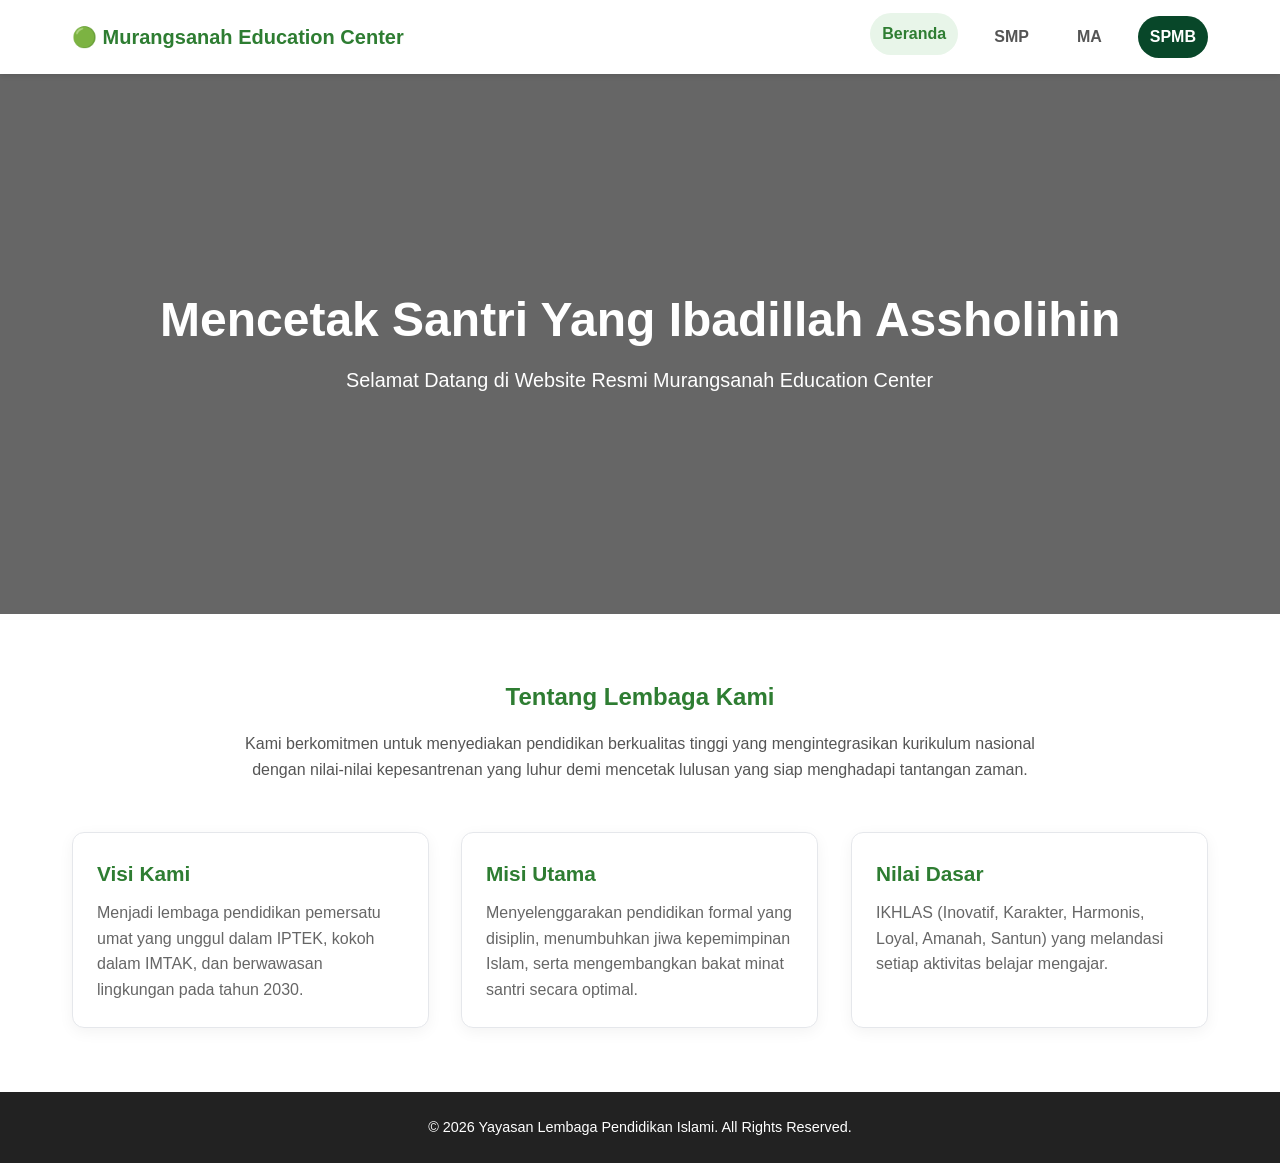
==== index.html @ 17e2d60f "nambah animasi" ====
<!DOCTYPE html>
<html lang="id">
<head>
    <meta charset="UTF-8">
    <meta name="viewport" content="width=device-width, initial-scale=1.0">
    <title>Lembaga Pendidikan Islam | Beranda</title>
    <link rel="stylesheet" href="style.css">
</head>
<body>

    <!-- NAVBAR -->
    <header>
        <nav class="navbar">
            <div class="logo">
                <a href="index.html">🟢 Murangsanah Education Center</a>
            </div>
            <ul class="nav-links">
                <li><a href="index.html" class="active">Beranda</a></li>
                <li><a href="smp.html">SMP</a></li>
                <li><a href="ma.html">MA</a></li>
                <li><a href="spmb.html" class="btn-spmb">SPMB</a></li>
            </ul>
        </nav>
    </header>

    <!-- HERO SECTION -->
    <section class="hero">
        <h1>Mencetak Santri Yang Ibadillah Assholihin</h1>
        <p>Selamat Datang di Website Resmi Murangsanah Education Center</p>
    </section>

    <!-- IDENTITAS LEMBAGA -->
    <main class="container">
        <section style="text-align: center; margin-bottom: 50px;">
            <h2 style="color: var(--primary-green); margin-bottom: 15px;">Tentang Lembaga Kami</h2>
            <p style="max-width: 800px; margin: 0 auto; color: #555;">Kami berkomitmen untuk menyediakan pendidikan berkualitas tinggi yang mengintegrasikan kurikulum nasional dengan nilai-nilai kepesantrenan yang luhur demi mencetak lulusan yang siap menghadapi tantangan zaman.</p>
        </section>

        <!-- VISI MISI -->
        <div class="grid-3">
            <div class="card">
                <h3>Visi Kami</h3>
                <p style="margin-top: 10px; color: #666;">Menjadi lembaga pendidikan pemersatu umat yang unggul dalam IPTEK, kokoh dalam IMTAK, dan berwawasan lingkungan pada tahun 2030.</p>
            </div>
            <div class="card">
                <h3>Misi Utama</h3>
                <p style="margin-top: 10px; color: #666;">Menyelenggarakan pendidikan formal yang disiplin, menumbuhkan jiwa kepemimpinan Islam, serta mengembangkan bakat minat santri secara optimal.</p>
            </div>
            <div class="card">
                <h3>Nilai Dasar</h3>
                <p style="margin-top: 10px; color: #666;">IKHLAS (Inovatif, Karakter, Harmonis, Loyal, Amanah, Santun) yang melandasi setiap aktivitas belajar mengajar.</p>
            </div>
        </div>
    </main>

    <footer>
        <p>&copy; 2026 Yayasan Lembaga Pendidikan Islami. All Rights Reserved.</p>
    </footer>

</body>
</html>
---- style.css ----
/* --- Root Variables untuk Warna --- */
:root {
    --primary-green: #4338ca; /* Hijau Emerald Elegan */
    --light-green: #E8F5E9;   /* Hijau Muda Lembut */
    --white: #FFFFFF;
    --dark-text: #2C3E50;
    --light-bg: #F8F9FA;
    --accent-gold: #D4AF37;   /* Sedikit aksen emas agar elegan */
}

.nav-links {
    display: flex;
    list-style: none;
    gap: 25px;
}

.nav-links a {
    text-decoration: none;
    color: var(--dark-text);
    font-weight: 600;
    font-size: 16px;
    transition: color 0.3s ease;
    padding: 8px 12px;
    border-radius: 25px;
    padding: 8px 12px;
    border-radius: 25px;
}

.nav-links a:hover, .nav-links a.active {
    color: var(--primary-green);
    background-color: var(--light-green);
}

.nav-links a.btn-spmb {
    background-color: #084729;
    color: var(--white);
    border-radius: 25px;
}

.nav-links a.btn-spmb:hover {
    background-color: #4338ca;
    color: var(--white);
}
/* ==========================================================================
   ANIMASI KEKINIAN (FADE IN & SLIDE UP)
   ========================================================================== */

/* Define Efek Animasi */
@keyframes fadeInUp {
    from {
        opacity: 0;
        transform: translateY(20px); /* Muncul dari bawah sedikit */
    }
    to {
        opacity: 1;
        transform: translateY(0);
    }
}

@keyframes fadeInNav {
    from {
        opacity: 0;
        transform: translateY(-10px); /* Navbar muncul dari atas sedikit */
    }
    to {
        opacity: 1;
        transform: translateY(0);
    }
}

.nav-links {
    list-style: none;
    display: flex;
    align-items: center;
    gap: 20px;
}

.nav-links a {
    text-decoration: none;
    color: #555;
    display: inline-block;
    /* Transition ini kunci agar animasinya smooth/halus */
    transition: transform 0.2s ease, color 0.2s ease; 
}

/* Saat di-hover atau aktif, teks naik 3 pixel dan berubah warna */
.nav-links a:hover,
.nav-links a.active {
    color: #ff5722; /* Warna hover */
    transform: translateY(-3px); 
}

/* Terapkan Animasi pada Elemen */

/* Navbar muncul duluan dengan halus */
.navbar {
    animation: fadeInNav 0.6s ease-out forwards;
}

/* Judul dan sub-judul di Hero Section */
.hero h1 {
    opacity: 0; /* Standby sebelum animasi jalan */
    animation: fadeInUp 0.8s ease-out 0.2s forwards; /* delay 0.2 detik */
}

.hero p {
    opacity: 0;
    animation: fadeInUp 0.8s ease-out 0.4s forwards; /* delay 0.4 detik */
}

/* Konten Utama (Judul Halaman & Form SPMB) */
.container h2, .form-box {
    opacity: 0;
    animation: fadeInUp 0.8s ease-out 0.5s forwards; /* delay 0.5 detik */
}

/* Animasi berurutan (Staggered) untuk elemen Card / Grid agar estetik */
.grid-3 .card:nth-child(1) {
    opacity: 0;
    animation: fadeInUp 0.8s ease-out 0.6s forwards;
}

.grid-3 .card:nth-child(2) {
    opacity: 0;
    animation: fadeInUp 0.8s ease-out 0.8s forwards;
}

.grid-3 .card:nth-child(3) {
    opacity: 0;
    animation: fadeInUp 0.8s ease-out 1s forwards;
}

/* Memastikan performa animasi smooth di browser lama */
.navbar, .hero h1, .hero p, .card, .form-box {
    will-change: transform, opacity;
}

/* Styling dasar untuk card (pastikan sudah ada atau sesuaikan jika perlu) */
.grid-3 .card {
    background-color: #ffffff;
    padding: 24px;
    border-radius: 12px;
    border: 1px solid #e5e7eb;
    
    /* KUNCI UTAMA: Mengatur transisi agar gerakan animasi halus */
    transition: transform 0.3s cubic-bezier(0.25, 0.8, 0.25, 1), 
                box-shadow 0.3s cubic-bezier(0.25, 0.8, 0.25, 1),
                border-color 0.3s ease;
    
    will-change: transform, box-shadow; /* Optimasi performa animasi browser */
}

/* KETIKA CARD DI-HOVER */
.grid-3 .card:hover {
    /* 1. Efek Mengangkat ke Atas sebesar 6px */
    transform: translateY(-6px); 
    
    /* 2. Efek Bayangan Lembut yang Melebar di Bawahnya */
    box-shadow: 0 12px 20px rgba(10, 92, 54, 0.08), 
                0 4px 8px rgba(0, 0, 0, 0.04);
                
    /* 3. Mengubah warna border menjadi hijau khas MA (opsional) */
    border-color: #0A5C36; 
    
    cursor: pointer;
}

 /* Responsif HP Layar Kecil */
        @media (max-width: 640px) {
            .nav-container {
                flex-direction: column;
                gap: 16px;
            }
            .nav-menu {
                gap: 16px;
            }
            .form-row, .form-row-2, .form-row-3 {
                grid-template-columns: 1fr;
            }
            /* Mencegah animasi terlalu agresif di mobile */
            .animate-on-scroll {
                transform: none !important;
            }
        }

        /* ==========================================================================
   1. RESET & VARIABLE INITIALIZATION
   ========================================================================== */
:root {
    --primary-green: #2e7d32;
    --dark-green: #1b5e20;
    --light-bg: #f4f6f4;
    --text-color: #333333;
    --text-muted: #666666;
    --white: #ffffff;
    --transition: all 0.3s ease;
}

* {
    margin: 0;
    padding: 0;
    box-sizing: border-box;
}

body {
    font-family: Arial, Helvetica, sans-serif;
    line-height: 1.6;
    color: var(--text-color);
    background-color: var(--white);
}

/* ==========================================================================
   2. NAVBAR & HEADER
   ========================================================================== */
header {
    background-color: var(--white);
    box-shadow: 0 2px 5px rgba(0,0,0,0.1);
    position: sticky;
    top: 0;
    z-index: 1000;
}

.navbar {
    display: flex;
    justify-content: space-between;
    align-items: center;
    max-width: 1200px;
    margin: 0 auto;
    padding: 1rem 2rem;
}

.logo a {
    font-size: 1.25rem;
    font-weight: bold;
    color: var(--primary-green);
    text-decoration: none;
}

.nav-links {
    display: flex;
    align-items: center;
    list-style: none;
    gap: 1.5rem;
}

/* .nav-links a {
    text-decoration: none;
    color: var(--text-color);
    font-weight: 500;
    transition: var(--transition);
    font-size: 1rem;
} */

.nav-links a:hover,
.nav-links a.active {
    color: var(--primary-green);
}

/* Tombol SPMB khusus */
/* .nav-links .btn-spmb {
    background-color: var(--primary-green);
    color: var(--white) !important;
    padding: 0.5rem 1.25rem;
    border-radius: 5px;
} */

/* .nav-links .btn-spmb:hover {
    background-color: var(--dark-green);
} */

/* ==========================================================================
   3. HERO SECTION (Responsif Menggunakan Unit Fleksibel)
   ========================================================================== */
.hero {
    background: linear-gradient(rgba(0, 0, 0, 0.6), rgba(0, 0, 0, 0.6)), url('https://images.unsplash.com/photo-1541339907198-e08756dedf3f?q=80&w=1200') no-repeat center center/cover;
    height: 60vh; /* Mengikuti tinggi layar perangkat */
    min-height: 350px;
    display: flex;
    flex-direction: column;
    justify-content: center;
    align-items: center;
    text-align: center;
    color: var(--white);
    padding: 0 1rem;
}

.hero h1 {
    font-size: calc(1.8rem + 1.5vw); /* Ukuran teks dinamis menyesuaikan lebar layar */
    margin-bottom: 1rem;
    font-weight: 700;
    line-height: 1.2;
}

.hero p {
    font-size: calc(1rem + 0.3vw);
    max-width: 600px;
}

/* ==========================================================================
   4. MAIN CONTENT & GRID SYSTEM
   ========================================================================== */
.container {
    max-width: 1200px;
    margin: 0 auto;
    padding: 4rem 2rem;
}

/* Grid Visi Misi yang otomatis berubah jumlah kolomnya */
.grid-3 {
    display: grid;
    grid-template-columns: repeat(auto-fit, minmax(280px, 1fr));
    gap: 2rem;
}

.card {
    background-color: var(--white);
    padding: 2rem;
    border-radius: 8px;
    box-shadow: 0 4px 15px rgba(0,0,0,0.05);
    border-top: 4px solid var(--primary-green);
    transition: var(--transition);
}

.card:hover {
    transform: translateY(-5px);
    box-shadow: 0 6px 20px rgba(0,0,0,0.1);
}

.card h3 {
    color: var(--primary-green);
    font-size: 1.3rem;
}

/* ==========================================================================
   5. FOOTER
   ========================================================================== */
footer {
    background-color: #222;
    color: #fff;
    text-align: center;
    padding: 1.5rem 1rem;
    font-size: 0.9rem;
}

/* ==========================================================================
   6. MEDIA QUERIES (Untuk HP / Layar Kecil)
   ========================================================================== */
@media (max-width: 768px) {
    .navbar {
        flex-direction: column;
        gap: 1rem;
        padding: 1rem;
    }

    .nav-links {
        width: 100%;
        justify-content: center;
        flex-wrap: wrap; /* Agar menu turun ke bawah jika layar terlalu sempit */
        gap: 1rem;
    }

    .nav-links a {
        font-size: 0.95rem;
    }
    
    .container {
        padding: 2.5rem 1rem;
    }
}
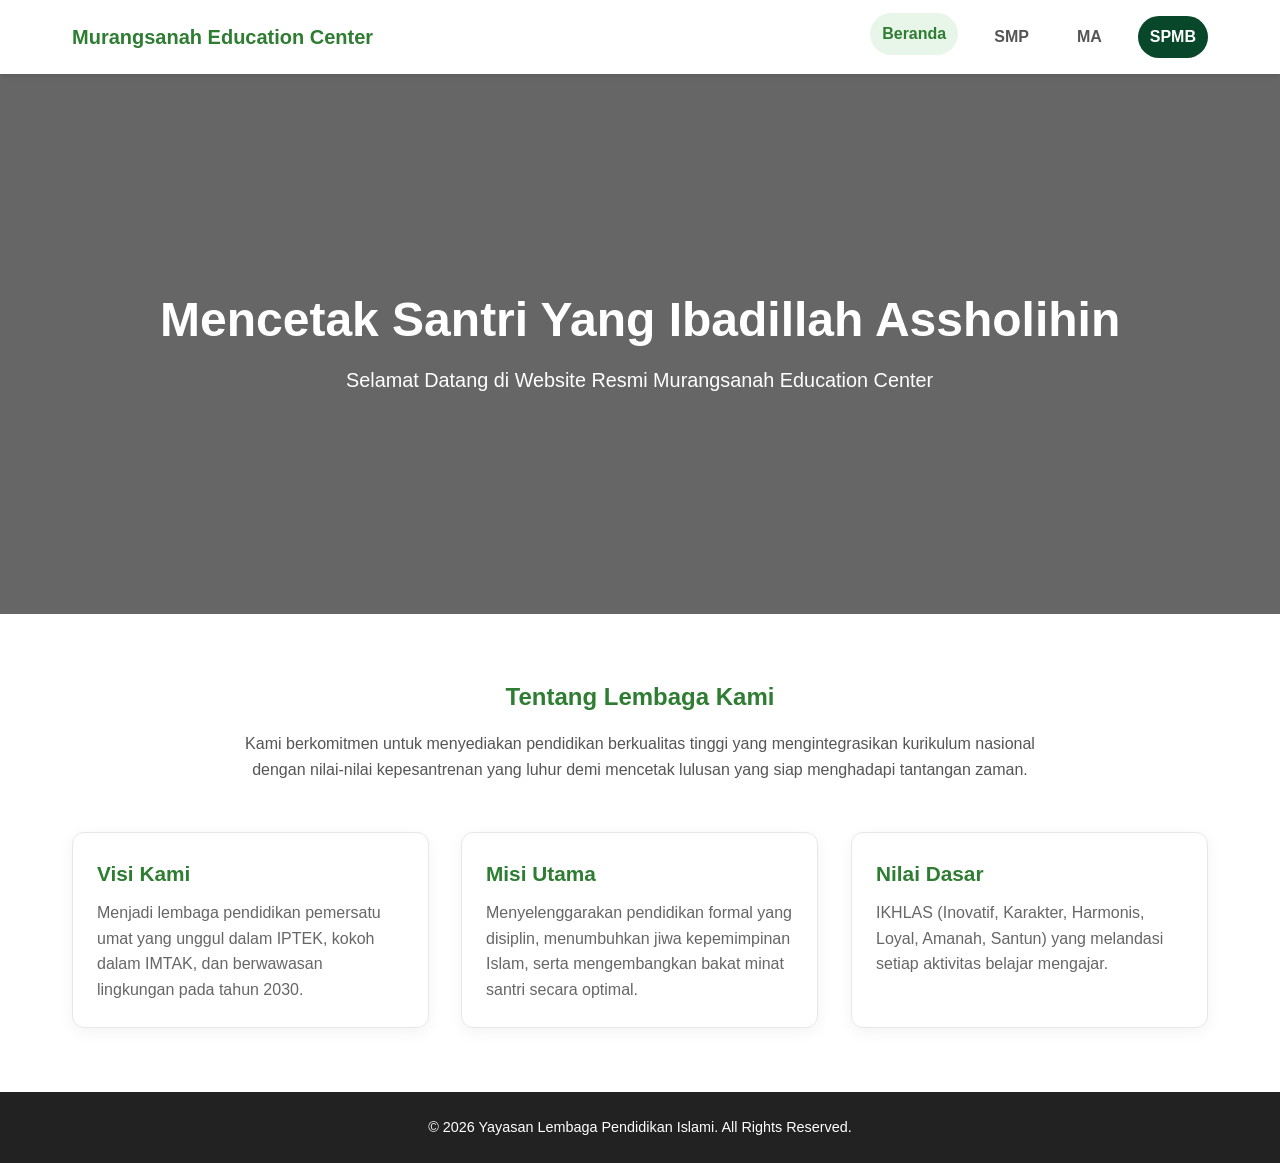
==== commit 5b8b452e: "merubah judul" ====
--- a/index.html
+++ b/index.html
@@ -12,7 +12,7 @@
     <header>
         <nav class="navbar">
             <div class="logo">
-                <a href="index.html">🟢 Murangsanah Education Center</a>
+                <a href="index.html">Murangsanah Education Center</a>
             </div>
             <ul class="nav-links">
                 <li><a href="index.html" class="active">Beranda</a></li>
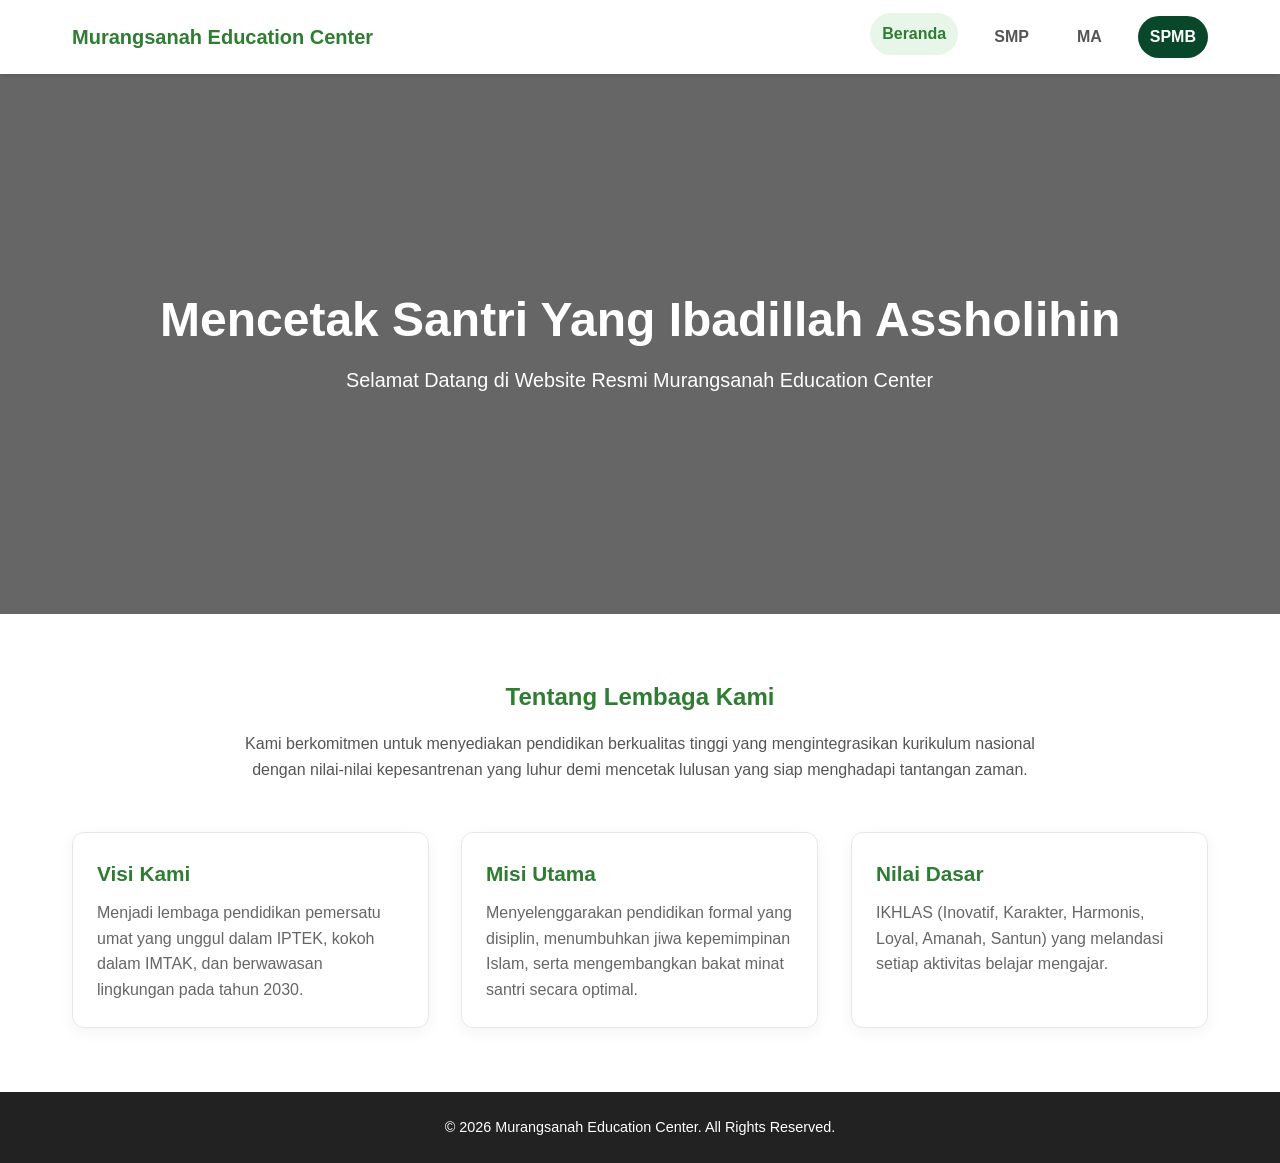
==== commit 5385e978: "mengubah header dan footer" ====
--- a/index.html
+++ b/index.html
@@ -3,7 +3,7 @@
 <head>
     <meta charset="UTF-8">
     <meta name="viewport" content="width=device-width, initial-scale=1.0">
-    <title>Lembaga Pendidikan Islam | Beranda</title>
+    <title>Murangsanah Education Center</title>
     <link rel="stylesheet" href="style.css">
 </head>
 <body>
@@ -54,7 +54,7 @@
     </main>
 
     <footer>
-        <p>&copy; 2026 Yayasan Lembaga Pendidikan Islami. All Rights Reserved.</p>
+        <p>&copy; 2026 Murangsanah Education Center. All Rights Reserved.</p>
     </footer>
 
 </body>
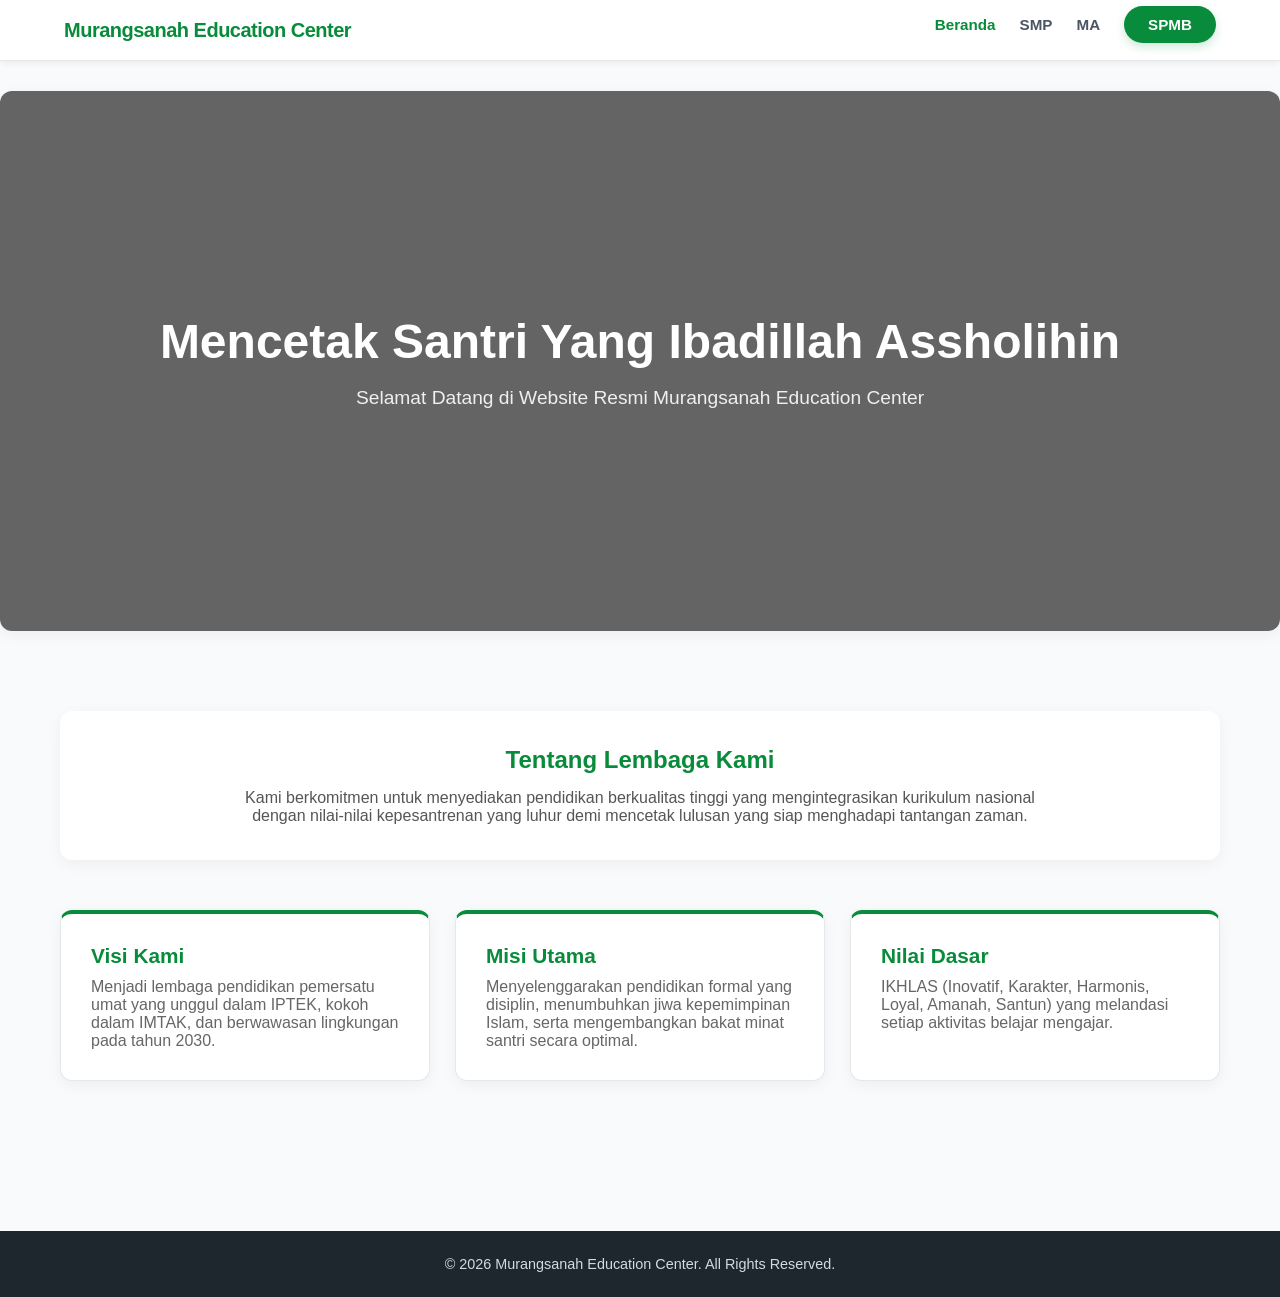
==== commit f7a388d0: "merubah menu navbar" ====
--- a/index.html
+++ b/index.html
@@ -14,6 +14,14 @@
             <div class="logo">
                 <a href="index.html">Murangsanah Education Center</a>
             </div>
+            
+            <!-- Tombol Hamburger Tambahan -->
+            <button class="menu-toggle">
+                <span></span>
+                <span></span>
+                <span></span>
+            </button>
+
             <ul class="nav-links">
                 <li><a href="index.html" class="active">Beranda</a></li>
                 <li><a href="smp.html">SMP</a></li>
@@ -57,5 +65,15 @@
         <p>&copy; 2026 Murangsanah Education Center. All Rights Reserved.</p>
     </footer>
 
+    <!-- Script Hamburger -->
+    <script>
+        const menuToggle = document.querySelector('.menu-toggle');
+        const navLinks = document.querySelector('.nav-links');
+
+        menuToggle.addEventListener('click', () => {
+            menuToggle.classList.toggle('active');
+            navLinks.classList.toggle('active');
+        });
+    </script>
 </body>
 </html>
--- a/style.css
+++ b/style.css
@@ -1,199 +1,12 @@
-/* --- Root Variables untuk Warna --- */
+/* ==========================================================================
+   VARIABEL UTAMA & RESET GLOBAL (WAJIB AGAR TIDAK GESER)
+   ========================================================================== */
 :root {
-    --primary-green: #4338ca; /* Hijau Emerald Elegan */
-    --light-green: #E8F5E9;   /* Hijau Muda Lembut */
-    --white: #FFFFFF;
-    --dark-text: #2C3E50;
-    --light-bg: #F8F9FA;
-    --accent-gold: #D4AF37;   /* Sedikit aksen emas agar elegan */
-}
-
-.nav-links {
-    display: flex;
-    list-style: none;
-    gap: 25px;
-}
-
-.nav-links a {
-    text-decoration: none;
-    color: var(--dark-text);
-    font-weight: 600;
-    font-size: 16px;
-    transition: color 0.3s ease;
-    padding: 8px 12px;
-    border-radius: 25px;
-    padding: 8px 12px;
-    border-radius: 25px;
-}
-
-.nav-links a:hover, .nav-links a.active {
-    color: var(--primary-green);
-    background-color: var(--light-green);
-}
-
-.nav-links a.btn-spmb {
-    background-color: #084729;
-    color: var(--white);
-    border-radius: 25px;
-}
-
-.nav-links a.btn-spmb:hover {
-    background-color: #4338ca;
-    color: var(--white);
-}
-/* ==========================================================================
-   ANIMASI KEKINIAN (FADE IN & SLIDE UP)
-   ========================================================================== */
-
-/* Define Efek Animasi */
-@keyframes fadeInUp {
-    from {
-        opacity: 0;
-        transform: translateY(20px); /* Muncul dari bawah sedikit */
-    }
-    to {
-        opacity: 1;
-        transform: translateY(0);
-    }
-}
-
-@keyframes fadeInNav {
-    from {
-        opacity: 0;
-        transform: translateY(-10px); /* Navbar muncul dari atas sedikit */
-    }
-    to {
-        opacity: 1;
-        transform: translateY(0);
-    }
-}
-
-.nav-links {
-    list-style: none;
-    display: flex;
-    align-items: center;
-    gap: 20px;
-}
-
-.nav-links a {
-    text-decoration: none;
-    color: #555;
-    display: inline-block;
-    /* Transition ini kunci agar animasinya smooth/halus */
-    transition: transform 0.2s ease, color 0.2s ease; 
-}
-
-/* Saat di-hover atau aktif, teks naik 3 pixel dan berubah warna */
-.nav-links a:hover,
-.nav-links a.active {
-    color: #ff5722; /* Warna hover */
-    transform: translateY(-3px); 
-}
-
-/* Terapkan Animasi pada Elemen */
-
-/* Navbar muncul duluan dengan halus */
-.navbar {
-    animation: fadeInNav 0.6s ease-out forwards;
-}
-
-/* Judul dan sub-judul di Hero Section */
-.hero h1 {
-    opacity: 0; /* Standby sebelum animasi jalan */
-    animation: fadeInUp 0.8s ease-out 0.2s forwards; /* delay 0.2 detik */
-}
-
-.hero p {
-    opacity: 0;
-    animation: fadeInUp 0.8s ease-out 0.4s forwards; /* delay 0.4 detik */
-}
-
-/* Konten Utama (Judul Halaman & Form SPMB) */
-.container h2, .form-box {
-    opacity: 0;
-    animation: fadeInUp 0.8s ease-out 0.5s forwards; /* delay 0.5 detik */
-}
-
-/* Animasi berurutan (Staggered) untuk elemen Card / Grid agar estetik */
-.grid-3 .card:nth-child(1) {
-    opacity: 0;
-    animation: fadeInUp 0.8s ease-out 0.6s forwards;
-}
-
-.grid-3 .card:nth-child(2) {
-    opacity: 0;
-    animation: fadeInUp 0.8s ease-out 0.8s forwards;
-}
-
-.grid-3 .card:nth-child(3) {
-    opacity: 0;
-    animation: fadeInUp 0.8s ease-out 1s forwards;
-}
-
-/* Memastikan performa animasi smooth di browser lama */
-.navbar, .hero h1, .hero p, .card, .form-box {
-    will-change: transform, opacity;
-}
-
-/* Styling dasar untuk card (pastikan sudah ada atau sesuaikan jika perlu) */
-.grid-3 .card {
-    background-color: #ffffff;
-    padding: 24px;
-    border-radius: 12px;
-    border: 1px solid #e5e7eb;
-    
-    /* KUNCI UTAMA: Mengatur transisi agar gerakan animasi halus */
-    transition: transform 0.3s cubic-bezier(0.25, 0.8, 0.25, 1), 
-                box-shadow 0.3s cubic-bezier(0.25, 0.8, 0.25, 1),
-                border-color 0.3s ease;
-    
-    will-change: transform, box-shadow; /* Optimasi performa animasi browser */
-}
-
-/* KETIKA CARD DI-HOVER */
-.grid-3 .card:hover {
-    /* 1. Efek Mengangkat ke Atas sebesar 6px */
-    transform: translateY(-6px); 
-    
-    /* 2. Efek Bayangan Lembut yang Melebar di Bawahnya */
-    box-shadow: 0 12px 20px rgba(10, 92, 54, 0.08), 
-                0 4px 8px rgba(0, 0, 0, 0.04);
-                
-    /* 3. Mengubah warna border menjadi hijau khas MA (opsional) */
-    border-color: #0A5C36; 
-    
-    cursor: pointer;
-}
-
- /* Responsif HP Layar Kecil */
-        @media (max-width: 640px) {
-            .nav-container {
-                flex-direction: column;
-                gap: 16px;
-            }
-            .nav-menu {
-                gap: 16px;
-            }
-            .form-row, .form-row-2, .form-row-3 {
-                grid-template-columns: 1fr;
-            }
-            /* Mencegah animasi terlalu agresif di mobile */
-            .animate-on-scroll {
-                transform: none !important;
-            }
-        }
-
-        /* ==========================================================================
-   1. RESET & VARIABLE INITIALIZATION
-   ========================================================================== */
-:root {
-    --primary-green: #2e7d32;
-    --dark-green: #1b5e20;
-    --light-bg: #f4f6f4;
-    --text-color: #333333;
-    --text-muted: #666666;
+    --primary-green: #088b3a;
+    --dark-text: #374151;
+    --light-bg: #f9fafb;
     --white: #ffffff;
-    --transition: all 0.3s ease;
+    --transition: all 0.3s cubic-bezier(0.4, 0, 0.2, 1);
 }
 
 * {
@@ -202,74 +15,187 @@
     box-sizing: border-box;
 }
 
-body {
-    font-family: Arial, Helvetica, sans-serif;
-    line-height: 1.6;
-    color: var(--text-color);
-    background-color: var(--white);
-}
-
-/* ==========================================================================
-   2. NAVBAR & HEADER
+html, body {
+    width: 100%;
+    overflow-x: hidden; /* Mengunci layar HP agar tidak bisa digeser ke kanan */
+    font-family: 'Segoe UI', Roboto, sans-serif;
+    background-color: var(--light-bg);
+    color: var(--dark-text);
+}
+
+/* ==========================================================================
+   STRUKTUR NAVBAR UTAMA (DEKSTOP)
    ========================================================================== */
 header {
-    background-color: var(--white);
-    box-shadow: 0 2px 5px rgba(0,0,0,0.1);
+    background-color: rgba(255, 255, 255, 0.95);
+    backdrop-filter: blur(10px);
     position: sticky;
     top: 0;
     z-index: 1000;
+    border-bottom: 1px solid #e5e7eb;
+    box-shadow: 0 4px 6px -1px rgba(0, 0, 0, 0.05);
 }
 
 .navbar {
+    max-width: 1200px;
+    margin: 0 auto;
+    padding: 16px 24px;
     display: flex;
     justify-content: space-between;
     align-items: center;
-    max-width: 1200px;
-    margin: 0 auto;
-    padding: 1rem 2rem;
 }
 
 .logo a {
+    font-weight: 800;
     font-size: 1.25rem;
-    font-weight: bold;
     color: var(--primary-green);
     text-decoration: none;
+    letter-spacing: -0.5px;
 }
 
 .nav-links {
     display: flex;
     align-items: center;
+    gap: 24px;
     list-style: none;
-    gap: 1.5rem;
-}
-
-/* .nav-links a {
+}
+
+.nav-links a {
     text-decoration: none;
-    color: var(--text-color);
-    font-weight: 500;
+    color: #4b5563;
+    font-weight: 600;
+    font-size: 0.95rem;
     transition: var(--transition);
-    font-size: 1rem;
-} */
-
-.nav-links a:hover,
+    padding: 6px 0;
+}
+
+.nav-links a:hover, 
 .nav-links a.active {
     color: var(--primary-green);
 }
 
-/* Tombol SPMB khusus */
-/* .nav-links .btn-spmb {
+/* Tombol SPMB Khusus */
+.nav-links a.btn-spmb {
     background-color: var(--primary-green);
     color: var(--white) !important;
-    padding: 0.5rem 1.25rem;
-    border-radius: 5px;
-} */
-
-/* .nav-links .btn-spmb:hover {
-    background-color: var(--dark-green);
-} */
-
-/* ==========================================================================
-   3. HERO SECTION (Responsif Menggunakan Unit Fleksibel)
+    padding: 10px 24px;
+    border-radius: 9999px;
+    box-shadow: 0 4px 10px rgba(8, 139, 58, 0.2);
+}
+
+.nav-links a.btn-spmb:hover {
+    background-color: #055f26;
+    transform: scale(1.03);
+}
+
+/* ==========================================================================
+   TOMBOL HAMBURGER (TERSEMBUNYI DI DESKTOP)
+   ========================================================================== */
+.menu-toggle {
+    display: none;
+    flex-direction: column;
+    justify-content: space-between;
+    width: 24px;
+    height: 18px;
+    background: transparent;
+    border: none;
+    cursor: pointer;
+    z-index: 1001;
+}
+
+.menu-toggle span {
+    width: 100%;
+    height: 3px;
+    background-color: #111827;
+    border-radius: 2px;
+    transition: var(--transition);
+}
+
+/* Efek Animasi Hamburger Menjadi Silang (X) */
+.menu-toggle.active span:nth-child(1) {
+    transform: translateY(7.5px) rotate(45deg);
+}
+.menu-toggle.active span:nth-child(2) {
+    opacity: 0;
+}
+.menu-toggle.active span:nth-child(3) {
+    transform: translateY(-7.5px) rotate(-45deg);
+}
+
+/* ==========================================================================
+   RESPONSIVE LAYOUT (UNTUK HP & TABLET MAKSIMAL 768PX)
+   ========================================================================== */
+@media (max-width: 768px) {
+    .menu-toggle {
+        display: flex; /* Munculkan hamburger di HP */
+    }
+
+    .logo a {
+        font-size: 1.1rem;
+        white-space: nowrap;
+        overflow: hidden;
+        text-overflow: ellipsis;
+        max-width: 70vw; /* Cegah teks logo menabrak tombol menu */
+    }
+
+    .nav-links {
+        position: fixed;
+        top: 0;
+        right: 0;
+        width: 270px;
+        height: 100vh;
+        background-color: var(--white);
+        box-shadow: -4px 0 15px rgba(0, 0, 0, 0.1);
+        flex-direction: column;
+        align-items: flex-start;
+        justify-content: flex-start;
+        padding: 100px 30px;
+        gap: 25px;
+        z-index: 999;
+        
+        /* Sistem semunyi laci menu - Sangat Aman & Anti Bocor */
+        transform: translateX(100%);
+        visibility: hidden;
+        transition: transform 0.4s cubic-bezier(0.4, 0, 0.2, 1), visibility 0.4s;
+    }
+
+    /* Ketika Menu Aktif */
+    .nav-links.active {
+        transform: translateX(0);
+        visibility: visible;
+    }
+
+    .nav-links li {
+        width: 100%;
+    }
+
+    .nav-links a {
+        font-size: 1.1rem;
+        display: block;
+        width: 100%;
+    }
+
+    .nav-links a.btn-spmb {
+        text-align: center;
+        border-radius: 8px;
+        margin-top: 10px;
+    }
+}
+
+/* --- Sisa Style Bawaan Template Kamu --- */
+.hero {
+    background: linear-gradient(135deg, #088b3a 0%, #055f26 100%);
+    color: #fff;
+    padding: 80px 20px;
+    text-align: center;
+}
+.container { max-width: 1100px; margin: 0 auto; padding: 40px 20px; }
+.grid-3 { display: grid; grid-template-columns: repeat(auto-fit, minmax(280px, 1fr)); gap: 20px; }
+.card { background: white; padding: 25px; border-radius: 8px; border: 1px solid #e5e7eb; }
+footer { background: #111827; color: #9ca3af; text-align: center; padding: 20px; margin-top: 50px; }
+
+/* ==========================================================================
+   3. HERO SECTION WITH ANIMATION
    ========================================================================== */
 .hero {
     background: linear-gradient(rgba(0, 0, 0, 0.6), rgba(0, 0, 0, 0.6)), url('https://images.unsplash.com/photo-1541339907198-e08756dedf3f?q=80&w=1200') no-repeat center center/cover;
@@ -282,6 +208,7 @@
     text-align: center;
     color: var(--white);
     padding: 0 1rem;
+    animation: fadeIn 1s ease-out;
 }
 
 .hero h1 {
@@ -289,81 +216,168 @@
     margin-bottom: 1rem;
     font-weight: 700;
     line-height: 1.2;
+    animation: fadeInUp 0.8s ease-out;
 }
 
 .hero p {
-    font-size: calc(1rem + 0.3vw);
-    max-width: 600px;
-}
-
-/* ==========================================================================
-   4. MAIN CONTENT & GRID SYSTEM
+    font-size: 1.2rem;
+    opacity: 0.9;
+    max-width: 700px;
+    margin: 0 auto;
+    animation: fadeInUp 1s ease-out;
+}
+
+/* ==========================================================================
+   4. MAIN CONTENT & GRID CARD (RESPONSIVE)
    ========================================================================== */
 .container {
     max-width: 1200px;
     margin: 0 auto;
-    padding: 4rem 2rem;
-}
-
-/* Grid Visi Misi yang otomatis berubah jumlah kolomnya */
+    padding: 50px 20px;
+    animation: fadeInUp 1.2s ease-out;
+}
+
+/* Responsive Grid */
 .grid-3 {
     display: grid;
     grid-template-columns: repeat(auto-fit, minmax(280px, 1fr));
-    gap: 2rem;
-}
-
+    gap: 25px;
+    margin-bottom: 40px;
+}
+
+/* Premium Card Styling */
 .card {
-    background-color: var(--white);
-    padding: 2rem;
-    border-radius: 8px;
-    box-shadow: 0 4px 15px rgba(0,0,0,0.05);
+    background: var(--white);
+    padding: 30px;
+    border-radius: 12px;
+    box-shadow: 0 4px 15px rgba(0, 0, 0, 0.05);
     border-top: 4px solid var(--primary-green);
-    transition: var(--transition);
+    transition: var(--transition-smooth);
 }
 
 .card:hover {
-    transform: translateY(-5px);
-    box-shadow: 0 6px 20px rgba(0,0,0,0.1);
-}
-
-.card h3 {
+    transform: translateY(-8px);
+    box-shadow: 0 12px 24px rgba(0, 0, 0, 0.12);
+}
+
+.card h3, .card h4 {
     color: var(--primary-green);
     font-size: 1.3rem;
+    margin-bottom: 10px;
+}
+
+/* Styling Tambahan untuk Halaman Lembaga & Fasilitas */
+section {
+    background: var(--white);
+    padding: 35px;
+    border-radius: 12px;
+    box-shadow: 0 4px 15px rgba(0, 0, 0, 0.05);
+    margin-top: 30px;
+}
+
+ul {
+    list-style-position: inside;
+}
+
+ul li {
+    margin-bottom: 10px;
+    color: #555;
 }
 
 /* ==========================================================================
    5. FOOTER
    ========================================================================== */
 footer {
-    background-color: #222;
-    color: #fff;
+    background-color: #1e272e;
+    color: #d2dae2;
     text-align: center;
-    padding: 1.5rem 1rem;
+    padding: 25px 20px;
+    margin-top: 60px;
     font-size: 0.9rem;
 }
 
 /* ==========================================================================
-   6. MEDIA QUERIES (Untuk HP / Layar Kecil)
-   ========================================================================== */
+   6. ANIMATIONS DEFINITION
+   ========================================================================== */
+@keyframes fadeIn {
+    from { opacity: 0; }
+    to { opacity: 1; }
+}
+
+@keyframes fadeInUp {
+    from {
+        opacity: 0;
+        transform: translateY(20px);
+    }
+    to {
+        opacity: 1;
+        transform: translateY(0);
+    }
+}
+
+/* ==========================================================================
+   7. MEDIA QUERIES (RESPONSIVENESS)
+   ========================================================================== */
+
+/* Layar Tablet & HP (Layar di bawah 768px) */
 @media (max-width: 768px) {
     .navbar {
         flex-direction: column;
-        gap: 1rem;
-        padding: 1rem;
+        gap: 15px;
+        text-align: center;
     }
 
     .nav-links {
         width: 100%;
         justify-content: center;
-        flex-wrap: wrap; /* Agar menu turun ke bawah jika layar terlalu sempit */
-        gap: 1rem;
+        flex-wrap: wrap;
+        gap: 10px;
     }
 
     .nav-links a {
-        font-size: 0.95rem;
+        font-size: 0.9rem;
+        padding: 6px 10px;
+    }
+
+    .hero {
+        padding: 60px 15px;
+    }
+
+    .hero h1 {
+        font-size: 1.8rem;
+    }
+
+    .hero p {
+        font-size: 1rem;
+    }
+
+    .container {
+        padding: 30px 15px;
     }
     
-    .container {
-        padding: 2.5rem 1rem;
-    }
-}
+    /* Membatalkan inline style MA yang terlalu besar di HP */
+    .grid-3 {
+        grid-template-columns: 1fr !important;
+    }
+}
+
+/* Layar HP Sangat Kecil (Layar di bawah 480px) */
+@media (max-width: 480px) {
+    .logo a {
+        font-size: 1.1rem;
+    }
+
+    .nav-links {
+        flex-direction: column;
+        width: 100%;
+    }
+
+    .nav-links li {
+        width: 100%;
+    }
+
+    .nav-links a {
+        display: block;
+        width: 100%;
+    }
+}
